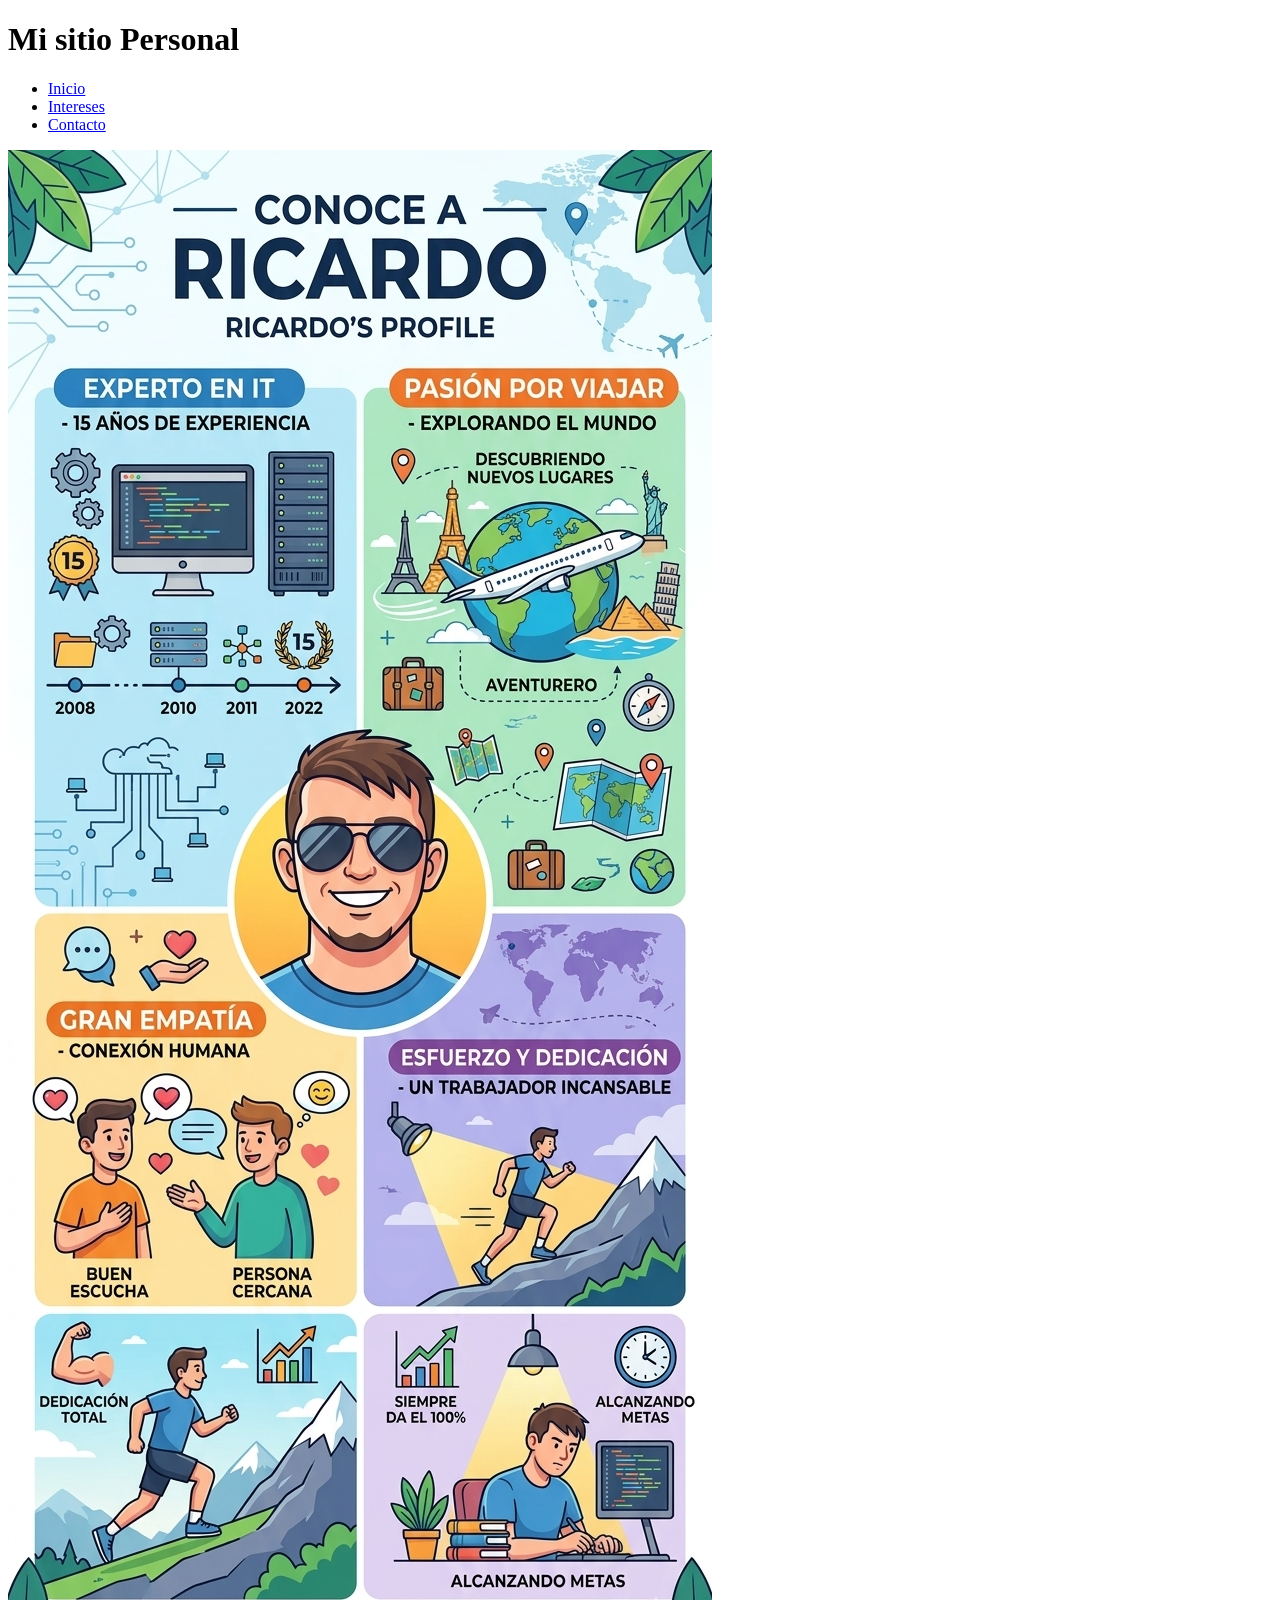
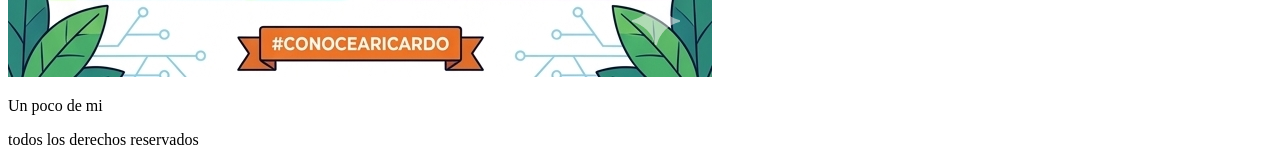
==== index.html @ 128337c1 "Add files via upload" ====
<!DOCTYPE html>
<html lang="es">
<head>
    <meta charset="UTF-8">
    <meta name="viewport" content="width=device-width, initial-scale=1.0">
    <title>Mi primer Sitio</title>
</head>
<body>
    <header>
        <h1>Mi sitio Personal</h1>
        <nav>
            <ul>
                <li><a href="index.html">Inicio</a></li>
                <li><a href="Intereses.html">Intereses</a></li>
                <li><a href="Contacto.html">Contacto</a></li>
            </ul>
        
        </nav>
    </header>
        <main>
            <img src="img/Infografia_Ricardo_Lora2.png" alt="Inforgrafia de ricardo">
            <p>Un poco de mi</p>
        </main>
        <footer>
            <p>todos los derechos reservados</p>
        </footer>
</body>
</html>
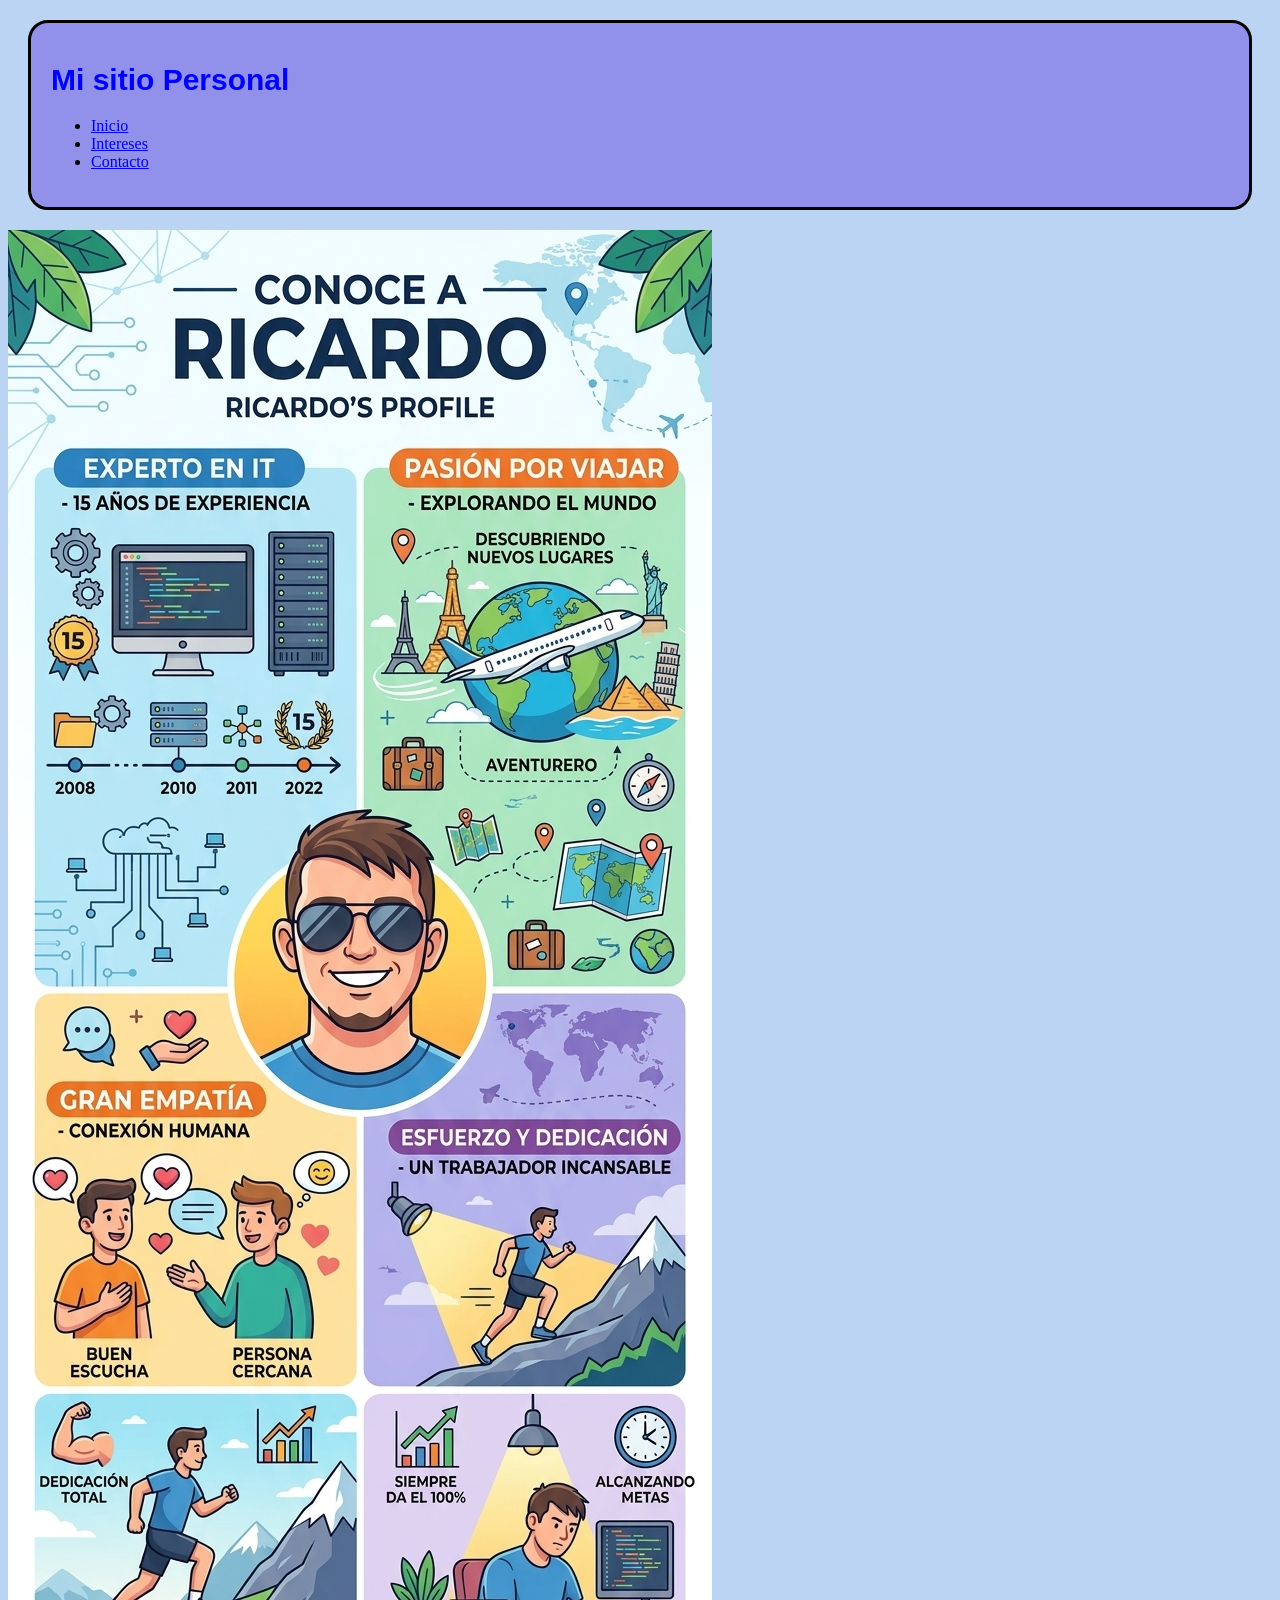
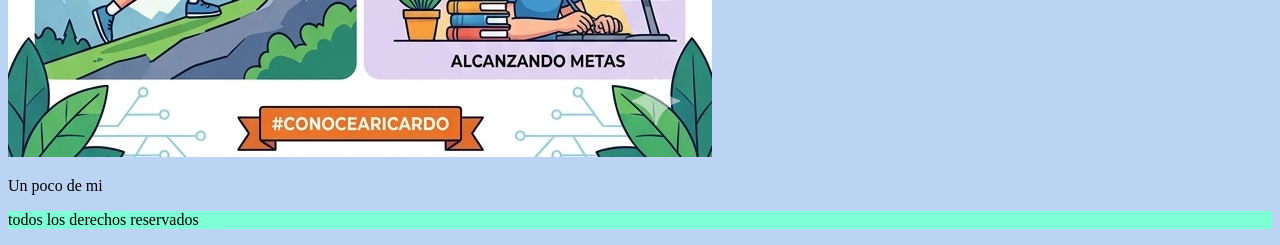
==== commit 00efbcd7: "Version 3" ====
--- a/index.html
+++ b/index.html
@@ -4,6 +4,7 @@
     <meta charset="UTF-8">
     <meta name="viewport" content="width=device-width, initial-scale=1.0">
     <title>Mi primer Sitio</title>
+    <link rel="stylesheet" href="Estilos/Estilo1.css">
 </head>
 <body>
     <header>
--- a/Estilos/Estilo1.css
+++ b/Estilos/Estilo1.css
@@ -0,0 +1,40 @@
+h1{
+    font-family: Arial, Helvetica, sans-serif;
+    font-size: 30px;
+    color:blue
+
+}
+
+body{
+    background-color: rgb(188, 212, 243);
+
+}
+
+#textonblm{
+    font-family: 'Courier New', Courier, monospace;
+    background-color: rgb(216, 158, 137);
+
+}
+
+.estiloespecial{
+    color: blue;
+    font-size: 20px;
+}
+header{
+    background-color: rgb(145, 145, 236);
+    margin: 20px;
+    padding: 20px;
+    border: 3px solid;
+    border-radius: 20px;
+}
+footer{
+    background-color: aquamarine;
+}
+#paisaje{
+    margin: 10px;
+    border-radius: 20px;
+    border: 2px solid;
+    width: 1000px;
+    height: auto;
+
+}
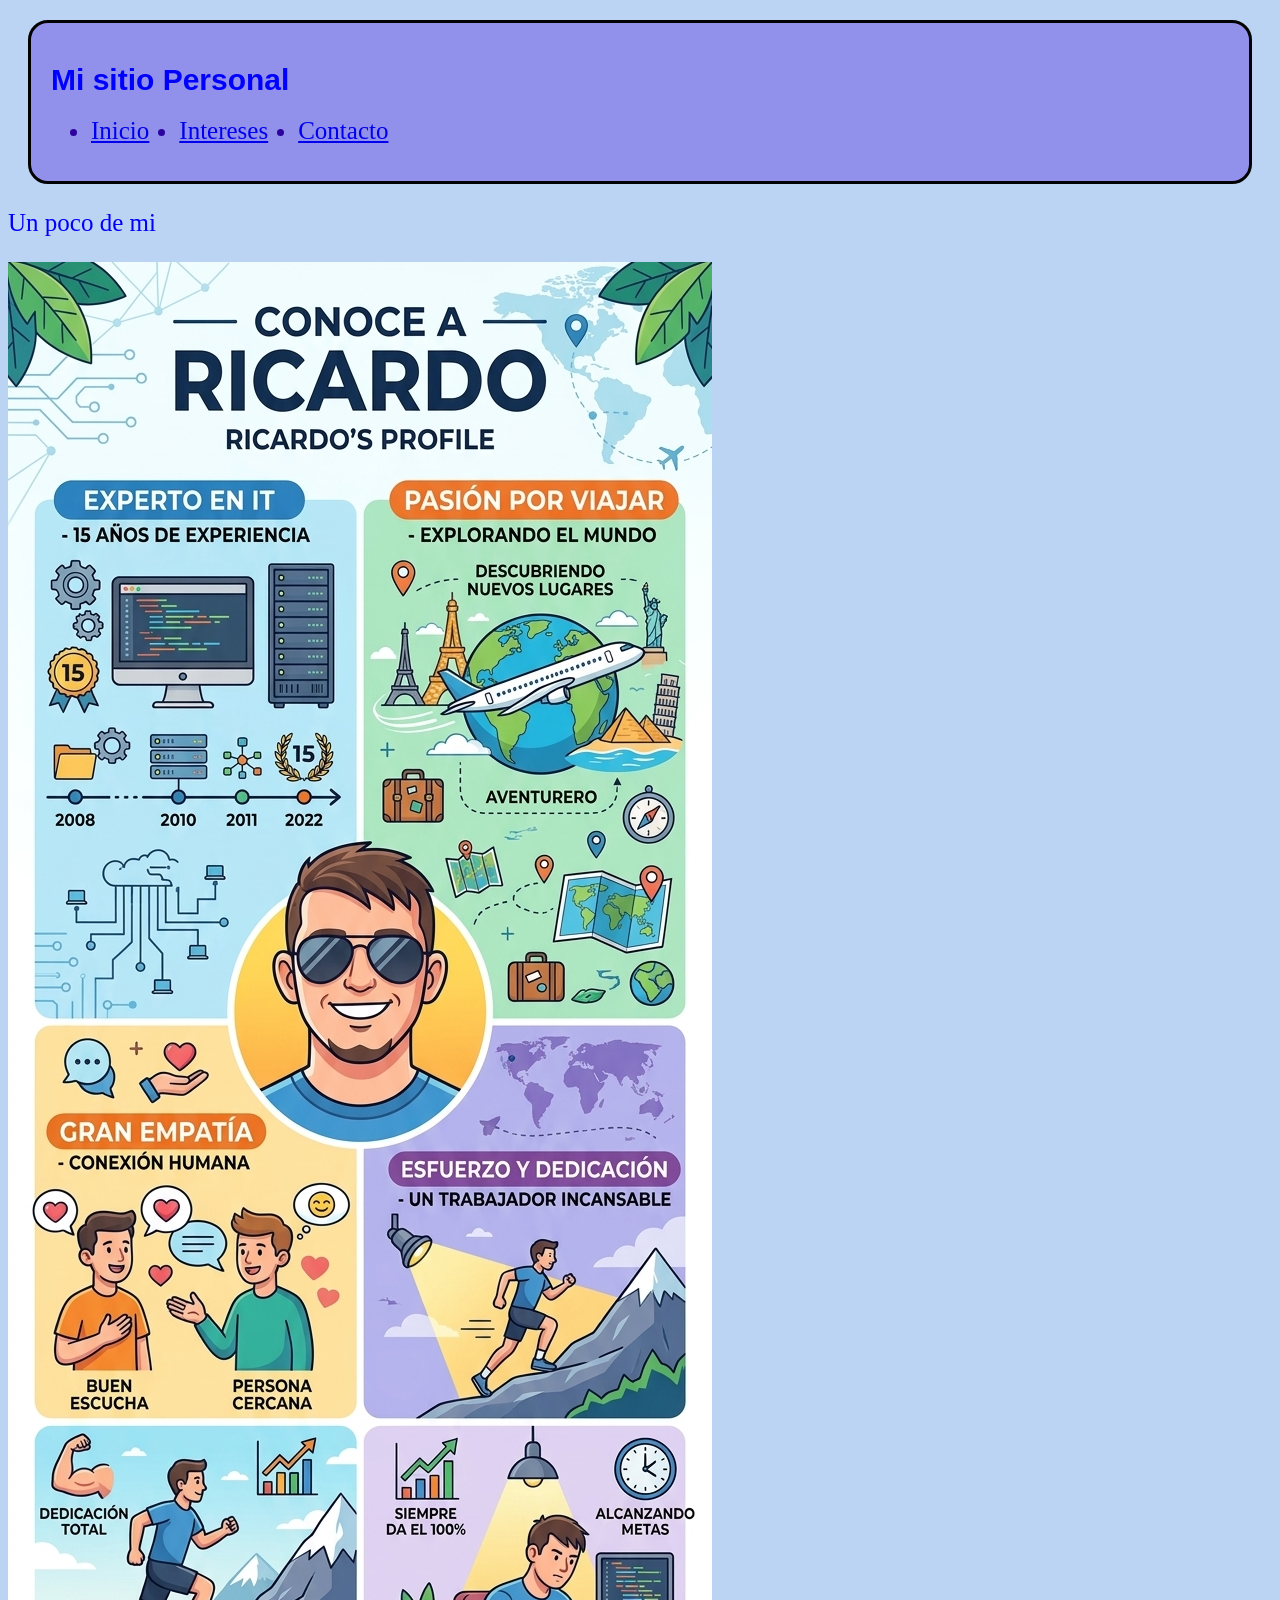
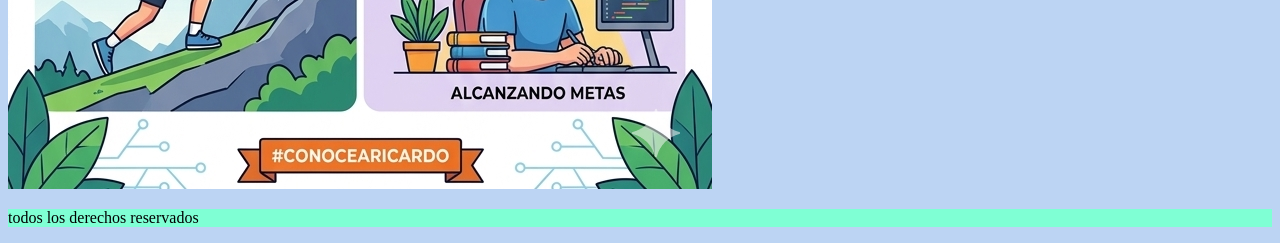
==== commit 8e5b15d1: "update 16/04/26" ====
--- a/index.html
+++ b/index.html
@@ -10,17 +10,18 @@
     <header>
         <h1>Mi sitio Personal</h1>
         <nav>
-            <ul>
-                <li><a href="index.html">Inicio</a></li>
-                <li><a href="Intereses.html">Intereses</a></li>
-                <li><a href="Contacto.html">Contacto</a></li>
+            <ul style="display: flex; gap: 30px;">
+                <li class="parrafos"><a href="index.html">Inicio</a></li>
+                <li class="parrafos"><a href="Intereses.html">Intereses</a></li>
+                <li class="parrafos"><a href="Contacto.html">Contacto</a></li>
             </ul>
         
         </nav>
     </header>
         <main>
+            <p class="estiloespecial">Un poco de mi</p>
             <img src="img/Infografia_Ricardo_Lora2.png" alt="Inforgrafia de ricardo">
-            <p>Un poco de mi</p>
+            
         </main>
         <footer>
             <p>todos los derechos reservados</p>
--- a/Estilos/Estilo1.css
+++ b/Estilos/Estilo1.css
@@ -10,15 +10,21 @@
 
 }
 
-#textonblm{
+#textosec{
     font-family: 'Courier New', Courier, monospace;
-    background-color: rgb(216, 158, 137);
+    background-color: rgb(147, 192, 235);
 
 }
 
 .estiloespecial{
     color: blue;
-    font-size: 20px;
+    font-size: 25px;
+}
+
+.parrafos{
+    color: rgb(45, 3, 158);
+    font-size: 25px;
+    font-family: 'Times New Roman', Times, serif;
 }
 header{
     background-color: rgb(145, 145, 236);
@@ -38,3 +44,8 @@
     height: auto;
 
 }
+.titulo{
+    color: rgb(0, 0, 255);
+    font-size: 30px;
+
+}
